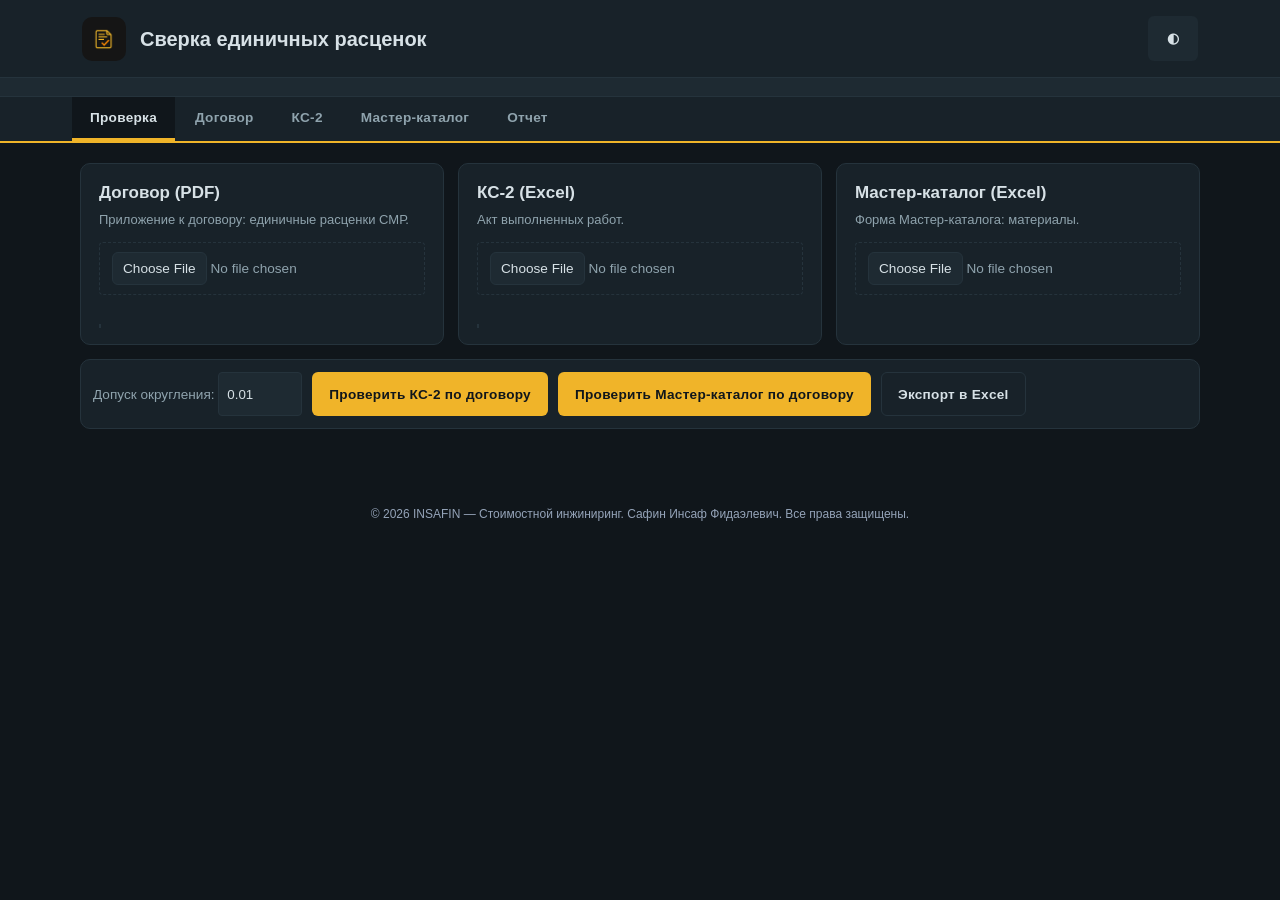
==== index.html @ 6b74dd47 "Parse eight-column contract rate tables" ====
<!DOCTYPE html>
<html lang="ru" data-theme="dark">
<head>
<meta charset="UTF-8">
<meta name="viewport" content="width=device-width, initial-scale=1">
<title>КС-2 - INSAFIN</title><link rel="icon" sizes="any" href="./favicon.ico?v=2">

<link rel="stylesheet" href="css/app.css">
  <link rel="manifest" href="./manifest.json">
  <link rel="icon" type="image/png" href="./icons/icon-192.png">
  <link rel="apple-touch-icon" href="./icons/icon-192.png">
</head>
<body>
<header class="app-header">
  <div class="hdr-row">
    <img src="./icons/icon-192.png" width="44" height="44" alt="" style="border-radius:10px;flex:none;vertical-align:middle">
    <div class="hdr-title">
      <h1>Сверка единичных расценок</h1>
    </div>
    <button id="theme-toggle" class="ghost" title="Светлая / тёмная тема" aria-label="Переключить тему">◐</button>
  </div>
  <div id="statusbar" class="statusbar" hidden></div>
  <nav id="tabs" aria-label="Разделы">
    <button data-tab="check" class="active">Проверка</button>
    <button data-tab="contract">Договор</button>
    <button data-tab="act">КС-2</button>
    <button data-tab="market">Мастер-каталог</button>
    <button data-tab="report">Отчет</button>
  </nav>
</header>

<main>
  <section id="tab-check" class="tab active">
    <div class="upload-grid">
      <div class="card upload">
        <h2>Договор (PDF)</h2>
        <p>Приложение к договору: единичные расценки СМР.</p>
        <input type="file" id="file-contract" accept=".pdf">
        <div id="contract-progress" class="progress"><div></div></div>
        <div id="contract-status" class="status"></div>
        <div id="contract-meta" class="meta"></div>
      </div>
      <div class="card upload">
        <h2>КС-2 (Excel)</h2>
        <p>Акт выполненных работ.</p>
        <input type="file" id="file-act" accept=".xlsx,.xlsm,.xls">
        <div id="act-status" class="status"></div>
        <div id="act-meta" class="meta"></div>
      </div>
      <div class="card upload">
        <h2>Мастер-каталог (Excel)</h2>
        <p>Форма Мастер-каталога: материалы.</p>
        <input type="file" id="file-market" accept=".xlsx,.xlsm,.xls">
        <div id="market-status" class="status"></div>
      </div>
    </div>
    <div class="card check-panel">
      <div class="report-controls">
        <label>Допуск округления: <input type="number" id="tolerance" value="0.01" step="0.001" min="0"></label>
        <button id="btn-check-act">Проверить КС-2 по договору</button>
        <button id="btn-check-market">Проверить Мастер-каталог по договору</button>
        <button id="btn-export" class="ghost">Экспорт в Excel</button>
      </div>
    </div>
  </section>

  <section id="tab-contract" class="tab">
    <div class="card info-card" id="contract-info"></div>
    <div class="chips" id="contract-chips"></div>
    <div class="table-wrap">
      <div class="empty" id="contract-empty"><span class="big">⌂</span>Договор не загружен. Вернитесь на вкладку «Проверка» и загрузите PDF.</div>
      <table id="table-contract" style="display:none"></table>
      <div class="show-more-row"><button id="btn-contract-more" class="ghost" hidden>Показать все</button></div>
    </div>
  </section>

  <section id="tab-act" class="tab">
    <div class="card info-card" id="act-info"></div>
    <div class="hint" id="act-hint" hidden>Сверка не выполнена — статусы появятся после проверки на вкладке «Проверка».</div>
    <div class="chips" id="act-chips"></div>
    <div class="table-wrap">
      <div class="empty" id="act-empty"><span class="big">⌂</span>КС-2 не загружен. Вернитесь на вкладку «Проверка» и загрузите Excel.</div>
      <table id="table-act" style="display:none"></table>
      <div class="show-more-row"><button id="btn-act-more" class="ghost" hidden>Показать все</button></div>
    </div>
  </section>

  <section id="tab-market" class="tab">
    <div class="card info-card" id="market-info"></div>
    <div class="hint" id="market-hint" hidden>Сверка не выполнена — статусы появятся после проверки на вкладке «Проверка».</div>
    <div class="chips" id="market-chips"></div>
    <div class="table-wrap">
      <div class="empty" id="market-empty"><span class="big">⌂</span>Мастер-каталог не загружен. Вернитесь на вкладку «Проверка» и загрузите Excel.</div>
      <table id="table-market" style="display:none"></table>
      <div class="show-more-row"><button id="btn-market-more" class="ghost" hidden>Показать все</button></div>
    </div>
  </section>

  <section id="tab-report" class="tab">
    <div class="report-controls card">
      <select id="status-filter">
        <option value="">Все статусы</option>
        <option value="ОК">ОК</option>
        <option value="ЦЕНА ВЫШЕ ДОГОВОРНОЙ">ЦЕНА ВЫШЕ ДОГОВОРНОЙ</option>
        <option value="not-found">НЕ НАЙДЕНО В ДОГОВОРЕ (ВСЕ)</option>
        <option value="ШИФР НЕ НАЙДЕН">ШИФР НЕ НАЙДЕН (РАСЦЕНКИ)</option>
        <option value="НЕ СОВПАДАЕТ ЕД. ИЗМ.">НЕ СОВПАДАЕТ ЕД. ИЗМ.</option>
        <option value="ТРЕБУЕТ ПРОВЕРКИ ДУБЛЯ">ТРЕБУЕТ ПРОВЕРКИ ДУБЛЯ</option>
        <option value="НЕ УДАЛОСЬ ОПРЕДЕЛИТЬ ЦЕНУ">НЕ УДАЛОСЬ ОПРЕДЕЛИТЬ ЦЕНУ</option>
        <option value="ОТСУТСТВУЕТ ШИФР">ОТСУТСТВУЕТ ШИФР</option>
        <option value="ОТСУТСТВУЕТ ЕД. ИЗМ.">ОТСУТСТВУЕТ ЕД. ИЗМ.</option>
        <option value="ОТСУТСТВУЕТ НАИМЕНОВАНИЕ">ОТСУТСТВУЕТ НАИМЕНОВАНИЕ</option>
        <option value="ПОЗИЦИЯ КП НЕ НАЙДЕНА">ПОЗИЦИЯ КП НЕ НАЙДЕНА</option>
        <option value="ЦЕНА НЕ РАВНА ДОГОВОРНОЙ">ЦЕНА НЕ РАВНА ДОГОВОРНОЙ</option>
      </select>
    </div>
    <div id="summary" class="summary"></div>
    <div class="table-wrap" id="table-wrap">
      <div class="empty" id="empty-state">
        <span class="big">≡</span>
        Отчет ещё не сформирован. Загрузите договор, затем КС-2 или Мастер-каталог,
        и нажмите «Проверить» — расхождения появятся здесь.
      </div>
      <table id="report-table" style="display:none"></table>
    </div>
  </section>
</main>

<script src="vendor/xlsx-js-style.js"></script>
<script type="module" src="js/app.js?v=eight-column-1"></script>
<script>
  if ('serviceWorker' in navigator) navigator.serviceWorker.register('sw.js', { updateViaCache: 'none' })
    .then(reg => {
      reg.addEventListener('updatefound', () => {
        const nw = reg.installing;
        if (nw) nw.addEventListener('statechange', () => { if (nw.state === 'activated') location.reload(); });
      });
      setInterval(() => reg.update().catch(() => {}), 60 * 60 * 1000);
    });
</script>

<footer style="text-align:center;font-size:12px;color:#94a3b8;padding:14px 8px;">© 2026 INSAFIN — Стоимостной инжиниринг. Сафин Инсаф Фидаэлевич. Все права защищены.</footer>
</body>
</html>
---- css/app.css ----
/* Дизайн-система «Тёмный пульт ПТО» — концепция B.
   Тёмная тема по умолчанию, светлая — дубль палитры.
   Фон: изометрическая сетка трубопровода (чертёжная графика, ~6% контраста). */

:root[data-theme="dark"] {
  --bg: #10161b;
  --panel: #182229;
  --panel-2: #1e2a32;
  --tx: #d7e1e6;
  --tx-2: #8fa3ad;
  --tx-3: #5f7280;
  --line: #25333c;
  --line-soft: rgba(37, 51, 60, .6);
  --amber: #f0b429;
  --amber-ink: #10161b;
  --accent: #f0b429;
  --ok: #5dbb7b;   --ok-bg: rgba(93, 187, 123, .1);   --ok-bd: #2c4a38;   --ok-tx: #5dbb7b;
  --warn: #f0b429; --warn-bg: rgba(240, 180, 41, .1);  --warn-bd: #4a3c1c; --warn-tx: #f0b429;
  --err: #e06c5f;  --err-bg: rgba(224, 108, 95, .1);   --err-bd: #4a2c28;  --err-tx: #e06c5f;
  --row-alt: rgba(255, 255, 255, .025);
  --mono: Calibri, "Segoe UI", Arial, sans-serif;
  --sans: "Segoe UI", Roboto, Arial, sans-serif;
  --bg-lines: rgba(215, 225, 230, .035);
}

:root[data-theme="light"] {
  --bg: #f2f4f4;
  --panel: #ffffff;
  --panel-2: #e9eeef;
  --tx: #1a2e38;
  --tx-2: #56686f;
  --tx-3: #8fa0a8;
  --line: #ccd7da;
  --line-soft: #e2e9ea;
  --amber: #b98800;
  --amber-ink: #ffffff;
  --accent: #2c5f7c;
  --ok: #2e7d43;   --ok-bg: #e2f2e6;   --ok-bd: #9ecfae;   --ok-tx: #2e7d43;
  --warn: #8a6400; --warn-bg: #fdf3cf; --warn-bd: #d8b53a; --warn-tx: #8a6400;
  --err: #b93c30;  --err-bg: #fbe7e4;  --err-bd: #dfa49e;  --err-tx: #b93c30;
  --row-alt: rgba(26, 46, 56, .03);
  --mono: Calibri, "Segoe UI", Arial, sans-serif;
  --sans: "Segoe UI", Roboto, Arial, sans-serif;
  --bg-lines: rgba(26, 46, 56, .045);
}

* { box-sizing: border-box; }

html { -webkit-text-size-adjust: 100%; }

body {
  margin: 0;
  font-family: var(--sans);
  color: var(--tx);
  background:
    /* фоновая инженерная сетка без ромбов */
    url("data:image/svg+xml,%3Csvg xmlns='http://www.w3.org/2000/svg' width='160' height='160'%3E%3Cg fill='none' stroke='%237d94a0' stroke-width='1'%3E%3Ccircle cx='40' cy='40' r='6'/%3E%3Ccircle cx='120' cy='120' r='6'/%3E%3Cpath d='M40 34v-8M40 46v8M34 40h-8M46 40h8'/%3E%3Cpath d='M120 114v-8M120 126v8M114 120h-8M126 120h8'/%3E%3Cpath d='M0 20h160M0 80h160M0 140h160M20 0v160M80 0v160M140 0v160' stroke-opacity='.35'/%3E%3C/g%3E%3C/svg%3E") 0 0 / 160px 160px,
    linear-gradient(var(--bg-lines) 1px, transparent 1px) 0 0 / 100% 32px,
    var(--bg);
  background-attachment: fixed;
  line-height: 1.45;
}

/* ── Шапка ──────────────────────────────────────────────────── */

.app-header {
  background: var(--panel);
  border-bottom: 2px solid var(--accent);
  position: sticky;
  top: 0;
  z-index: 10;
}

.hdr-row { display: flex; align-items: center; gap: 14px; padding: 14px 20px 8px; }

.logo {
  width: 34px; height: 34px;
  background: var(--accent);
  border-radius: 4px;
  position: relative;
  flex: none;
}
.logo::after {
  content: "КП";
  position: absolute; inset: 0;
  display: flex; align-items: center; justify-content: center;
  font: 800 12px var(--mono);
  color: var(--amber-ink);
}

.hdr-title { flex: 1; min-width: 0; }
.hdr-title h1 { margin: 0; font-size: .95rem; letter-spacing: .08em; text-transform: uppercase; font-weight: 600; }
.hdr-title .sub { font: .7rem var(--mono); letter-spacing: .2em; color: var(--tx-2); text-transform: uppercase; }

#theme-toggle { flex: none; }

.statusbar {
  display: flex; flex-wrap: wrap; gap: 4px 18px;
  padding: 9px 20px;
  background: var(--panel-2);
  border-top: 1px solid var(--line);
  border-bottom: 1px solid var(--line);
  font: .75rem var(--mono);
  letter-spacing: .04em;
  color: var(--tx-2);
  white-space: nowrap;
  overflow-x: auto;
}
.statusbar b { color: var(--accent); font-weight: 700; }
.statusbar .good { color: var(--ok); }
.statusbar .bad { color: var(--err); }

#tabs { display: flex; gap: 2px; padding: 0 12px; overflow-x: auto; }

#tabs button {
  border: 0;
  background: transparent;
  color: var(--tx-2);
  padding: 10px 18px;
  cursor: pointer;
  font: 600 .85rem var(--sans);
  border-bottom: 2px solid transparent;
  letter-spacing: .02em;
  white-space: nowrap;
}
#tabs button:hover { color: var(--tx); }
#tabs button.active { color: var(--tx); border-color: var(--accent); background: var(--bg); }
#tabs button:focus-visible { outline: 2px solid var(--accent); outline-offset: -2px; }

/* ── Контент ────────────────────────────────────────────────── */

main { padding: 20px 20px 48px; max-width: 1160px; margin: 0 auto; }

.tab { display: none; animation: tab-in .16s ease-out; }
.tab.active { display: block; }
@keyframes tab-in { from { opacity: 0; transform: translateY(4px); } to { opacity: 1; transform: none; } }

.card {
  background: var(--panel);
  border: 1px solid var(--line);
  border-radius: 6px;
  padding: 16px 18px;
  margin-bottom: 14px;
}

.card h2 { margin: 0 0 4px; font-size: .95rem; font-weight: 600; }
.card p { margin: 4px 0 12px; color: var(--tx-2); font-size: .82rem; }

.upload-grid { display: grid; grid-template-columns: repeat(3, 1fr); gap: 14px; margin-bottom: 14px; }
.upload-grid .card { margin-bottom: 0; position: relative; overflow: hidden; }
.upload-grid .card::before {
  content: "";
  position: absolute; inset: 0;
  background: repeating-linear-gradient(45deg, transparent 0 22px, var(--bg-lines) 22px 23px);
  pointer-events: none;
}

input[type=file] {
  display: block;
  width: 100%;
  max-width: 100%;
  margin-bottom: 8px;
  padding: 9px 12px;
  border: 1px dashed var(--line);
  border-radius: 4px;
  background: transparent;
  color: var(--tx-2);
  font-size: .85rem;
}
input[type=file]:hover { border-color: var(--accent); }
input[type=file]:focus-visible { outline: 2px solid var(--accent); }

.status { font-size: .88rem; min-height: 1.2em; margin: 6px 0; white-space: pre-line; }
.status.error { color: var(--err); font-weight: 600; }
.status.success { color: var(--ok); font-weight: 600; }
.status.success::before { content: "✓ "; font-family: var(--mono); }
.status.error::before { content: "✕ "; font-family: var(--mono); }

.meta { color: var(--tx-2); font-size: .78rem; white-space: pre-line; font-family: var(--mono); border-left: 2px solid var(--line); padding: 2px 0 2px 10px; }

.progress { height: 5px; background: var(--line); border-radius: 2px; margin: 8px 0; display: none; overflow: hidden; }
.progress div { height: 100%; background: repeating-linear-gradient(90deg, var(--accent) 0 12px, var(--panel-2) 12px 24px); width: 0; transition: width .2s; }

/* ── Кнопки и контролы ──────────────────────────────────────── */

button {
  background: var(--accent);
  color: var(--amber-ink);
  border: 1px solid transparent;
  border-radius: 4px;
  padding: 9px 16px;
  cursor: pointer;
  font: 600 .85rem var(--sans);
  letter-spacing: .02em;
  transition: filter .15s;
}
button:hover:not(:disabled):not(.ghost) { filter: brightness(1.12); }
button.ghost { background: transparent; border-color: var(--line); color: var(--tx); }
button.ghost:hover:not(:disabled) { border-color: var(--accent); color: var(--accent); }
button:focus-visible { outline: 2px solid var(--accent); outline-offset: 2px; }
button:disabled { opacity: .45; cursor: default; }

.check-panel { padding: 12px; }
.report-controls {
  display: flex; flex-wrap: wrap; gap: 10px; align-items: center;
}
.report-controls label { font-size: .85rem; color: var(--tx-2); }
.report-controls input[type=number] {
  width: 84px; padding: 7px 8px;
  border: 1px solid var(--line); border-radius: 4px;
  background: var(--panel-2); color: var(--tx);
  font-family: var(--mono);
}
.report-controls select {
  padding: 8px 10px; border-radius: 4px;
  border: 1px solid var(--line);
  background: var(--panel-2); color: var(--tx);
  font-size: .85rem;
}

/* ── Информационные карточки страниц ────────────────────────── */

.info-card { padding: 14px 18px; }
.info-card h3 { margin: 0 0 8px; font: .78rem var(--mono); letter-spacing: .12em; text-transform: uppercase; color: var(--tx-2); }
.info-card dl { display: grid; grid-template-columns: repeat(auto-fit, minmax(170px, 1fr)); gap: 10px 20px; margin: 0; }
.info-card dt { font-size: .72rem; color: var(--tx-3); text-transform: uppercase; letter-spacing: .06em; }
.info-card dd { margin: 2px 0 0; font: .88rem var(--mono); color: var(--tx); overflow-wrap: anywhere; }

.hint {
  font-size: .82rem; color: var(--warn-tx);
  background: var(--warn-bg);
  border: 1px solid var(--warn-bd);
  border-radius: 4px;
  padding: 8px 12px;
  margin-bottom: 12px;
}

/* ── Чипы-счётчики ──────────────────────────────────────────── */

.chips { display: flex; flex-wrap: wrap; gap: 8px; margin-bottom: 12px; }

.chip {
  font: .75rem var(--mono);
  padding: 5px 12px;
  border-radius: 3px;
  border: 1px solid var(--line);
  color: var(--tx-2);
  background: var(--panel);
  white-space: nowrap;
}
.chip.ok { color: var(--ok-tx); border-color: var(--ok-bd); background: var(--ok-bg); }
.chip.warn { color: var(--warn-tx); border-color: var(--warn-bd); background: var(--warn-bg); }
.chip.err { color: var(--err-tx); border-color: var(--err-bd); background: var(--err-bg); font-weight: 700; }

.summary { display: flex; flex-wrap: wrap; gap: 8px; margin-bottom: 14px; }
.summary .chip.ok { color: var(--ok-tx); border-color: var(--ok-bd); background: var(--ok-bg); }
.summary .chip.err { color: var(--err-tx); border-color: var(--err-bd); background: var(--err-bg); font-weight: 700; }

/* ── Таблицы ────────────────────────────────────────────────── */

.table-wrap {
  overflow-x: auto;
  border: 1px solid var(--line);
  border-radius: 6px;
  background: var(--panel);
}

table { border-collapse: collapse; width: 100%; font-size: .82rem; }

th, td { border-bottom: 1px solid var(--line-soft); padding: 8px 10px; text-align: left; vertical-align: top; }

th {
  background: var(--panel-2);
  position: sticky; top: 0;
  white-space: nowrap;
  font: .68rem var(--mono);
  letter-spacing: .1em;
  text-transform: uppercase;
  color: var(--tx-2);
  border-bottom: 1px solid var(--line);
}

tbody tr:nth-child(even) td { background: var(--row-alt); }
tbody tr:hover td { background: var(--panel-2); }

td.num { text-align: right; white-space: nowrap; font-family: var(--mono); }
td.code-cell { font-family: var(--mono); font-size: .78rem; }
td.status-cell { white-space: nowrap; }

/* бейджи-статусы */
.badge {
  display: inline-block;
  font: 700 .68rem var(--mono);
  letter-spacing: .04em;
  padding: 2px 8px;
  border-radius: 2px;
  border: 1px solid;
  white-space: nowrap;
}
.badge.ok { color: var(--ok-tx); border-color: var(--ok-bd); background: var(--ok-bg); }
.badge.warn { color: var(--warn-tx); border-color: var(--warn-bd); background: var(--warn-bg); }
.badge.err { color: var(--err-tx); border-color: var(--err-bd); background: var(--err-bg); }
.badge.dim { color: var(--tx-3); border-color: var(--line); }

tr.row-ok { background: var(--ok-bg); }
tr.row-warn { background: var(--warn-bg); }
tr.row-err { background: var(--err-bg); }

/* пустые состояния */
.empty {
  padding: 46px 20px;
  text-align: center;
  color: var(--tx-2);
  font-size: .9rem;
}
.empty .big { display: block; font-family: var(--mono); font-size: 2.2rem; color: var(--tx-3); margin-bottom: 10px; }

.show-more-row { text-align: center; padding: 10px; }

/* ── Адаптив ────────────────────────────────────────────────── */

@media (max-width: 860px) {
  .upload-grid { grid-template-columns: 1fr; }
}

@media (max-width: 560px) {
  main { padding: 12px 10px 36px; }
  .card { padding: 12px; }
  .report-controls { flex-direction: column; align-items: stretch; }
  .report-controls button, .report-controls select { width: 100%; }
  .hdr-row { flex-wrap: wrap; }
}

@media (prefers-reduced-motion: reduce) {
  .tab { animation: none; }
  .progress div, button { transition: none; }
}

/* RNMC visual alignment */
body{background:var(--bg)}.card{border-radius:10px}button,input,select,textarea{border-radius:6px}h1{font-weight:600}

/* RNMC reading scale and quiet surfaces. */
.hdr-row,nav{max-width:1160px;margin-inline:auto}.hdr-title h1{font-size:20px;letter-spacing:0;text-transform:none}.card h2{font-size:17px}.card p,.meta,.status{font-size:13px;line-height:1.55}.upload{background-image:none}.card{box-shadow:none}input::file-selector-button{background:var(--panel-2);color:var(--tx);border:1px solid var(--line);border-radius:6px;padding:8px 10px}button{min-height:44px}input,select{min-height:44px}.info-card dt{color:var(--tx-2);font-size:13px}table{font-size:13px}footer{color:var(--tx-2)}@media(max-width:600px){.hdr-title h1{font-size:17px}.hdr-row{gap:10px}#tabs button{padding-inline:10px}}

#theme-toggle{width:50px;min-width:50px;height:45px;padding:12px 18px;border:0;background:var(--panel-2);color:var(--tx);font:600 14px 'Segoe UI',Arial,sans-serif;line-height:21px}.hdr-row{padding:16px 22px;gap:14px}.hdr-title h1{font-size:20px;font-weight:600}.upload::before,.upload::after{display:none}.card{background-image:none}body{font:15px/1.5 'Segoe UI',Arial,sans-serif}#tabs button{background:none;border-radius:0;border-bottom:3px solid transparent;color:var(--tx-2)}#tabs button.active{border-bottom-color:var(--accent);color:var(--tx)}@media(max-width:600px){.hdr-row{padding:12px}.hdr-title h1{font-size:16px}}
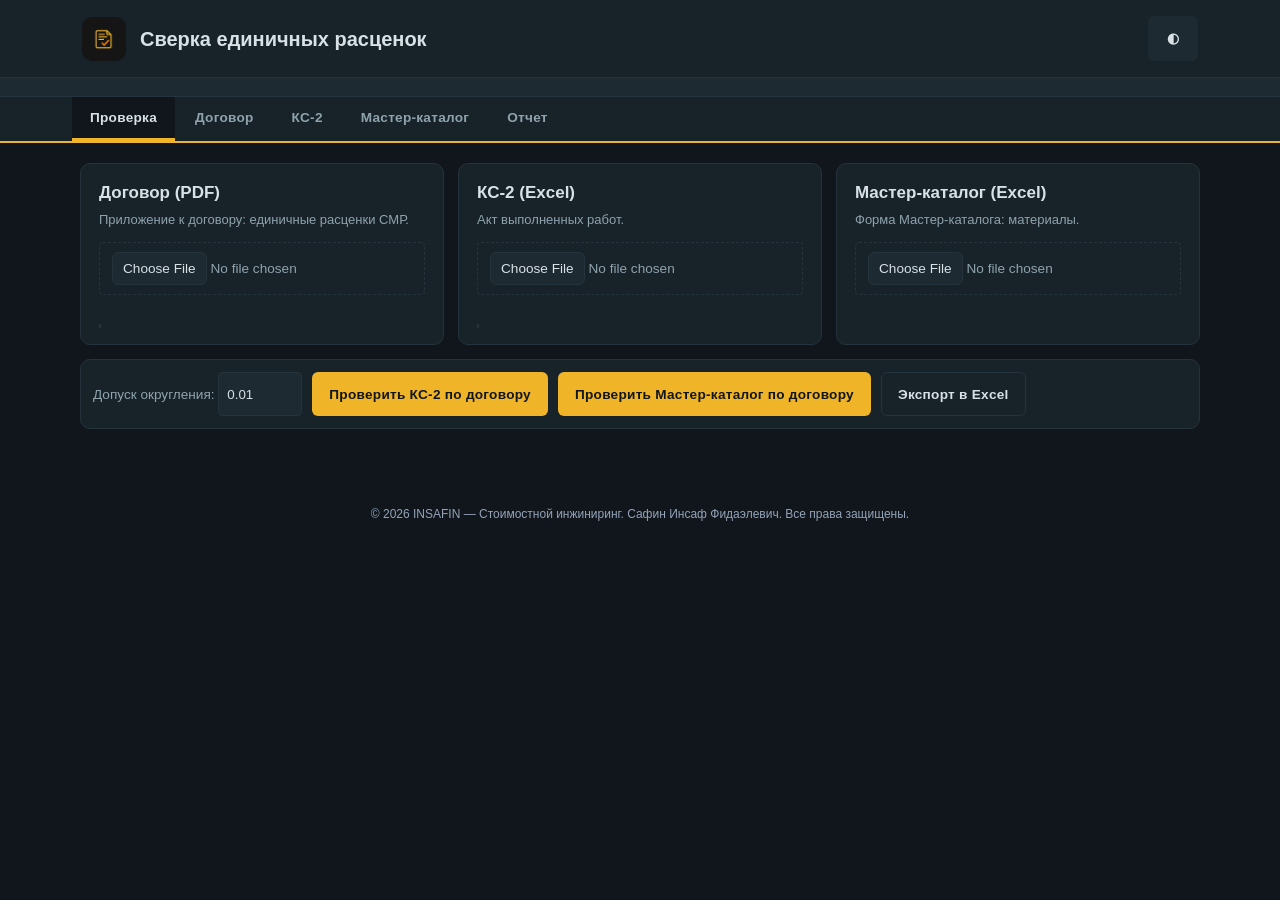
==== commit d062c951: "Parse bare KP positions in contract PDFs" ====
--- a/index.html
+++ b/index.html
@@ -127,7 +127,7 @@
 </main>
 
 <script src="vendor/xlsx-js-style.js"></script>
-<script type="module" src="js/app.js?v=eight-column-1"></script>
+<script type="module" src="js/app.js?v=bare-kp-1"></script>
 <script>
   if ('serviceWorker' in navigator) navigator.serviceWorker.register('sw.js', { updateViaCache: 'none' })
     .then(reg => {
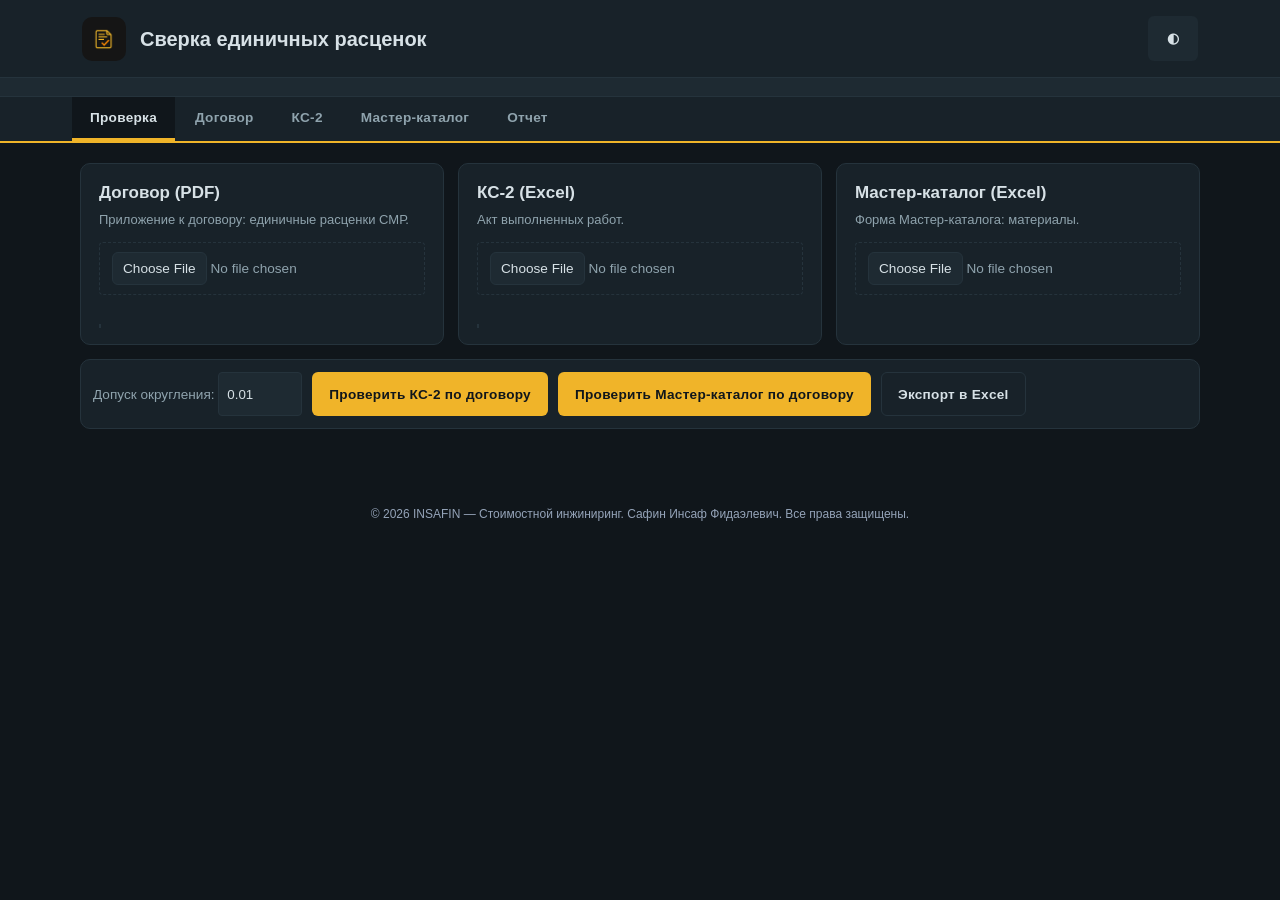
==== commit 40734a8b: "Add all remarks filter to comparison reports" ====
--- a/index.html
+++ b/index.html
@@ -100,6 +100,7 @@
     <div class="report-controls card">
       <select id="status-filter">
         <option value="">Все статусы</option>
+        <option value="errors">Все замечания (ошибки)</option>
         <option value="ОК">ОК</option>
         <option value="ЦЕНА ВЫШЕ ДОГОВОРНОЙ">ЦЕНА ВЫШЕ ДОГОВОРНОЙ</option>
         <option value="not-found">НЕ НАЙДЕНО В ДОГОВОРЕ (ВСЕ)</option>
@@ -127,7 +128,7 @@
 </main>
 
 <script src="vendor/xlsx-js-style.js"></script>
-<script type="module" src="js/app.js?v=bare-kp-1"></script>
+<script type="module" src="js/app.js?v=report-errors-1"></script>
 <script>
   if ('serviceWorker' in navigator) navigator.serviceWorker.register('sw.js', { updateViaCache: 'none' })
     .then(reg => {
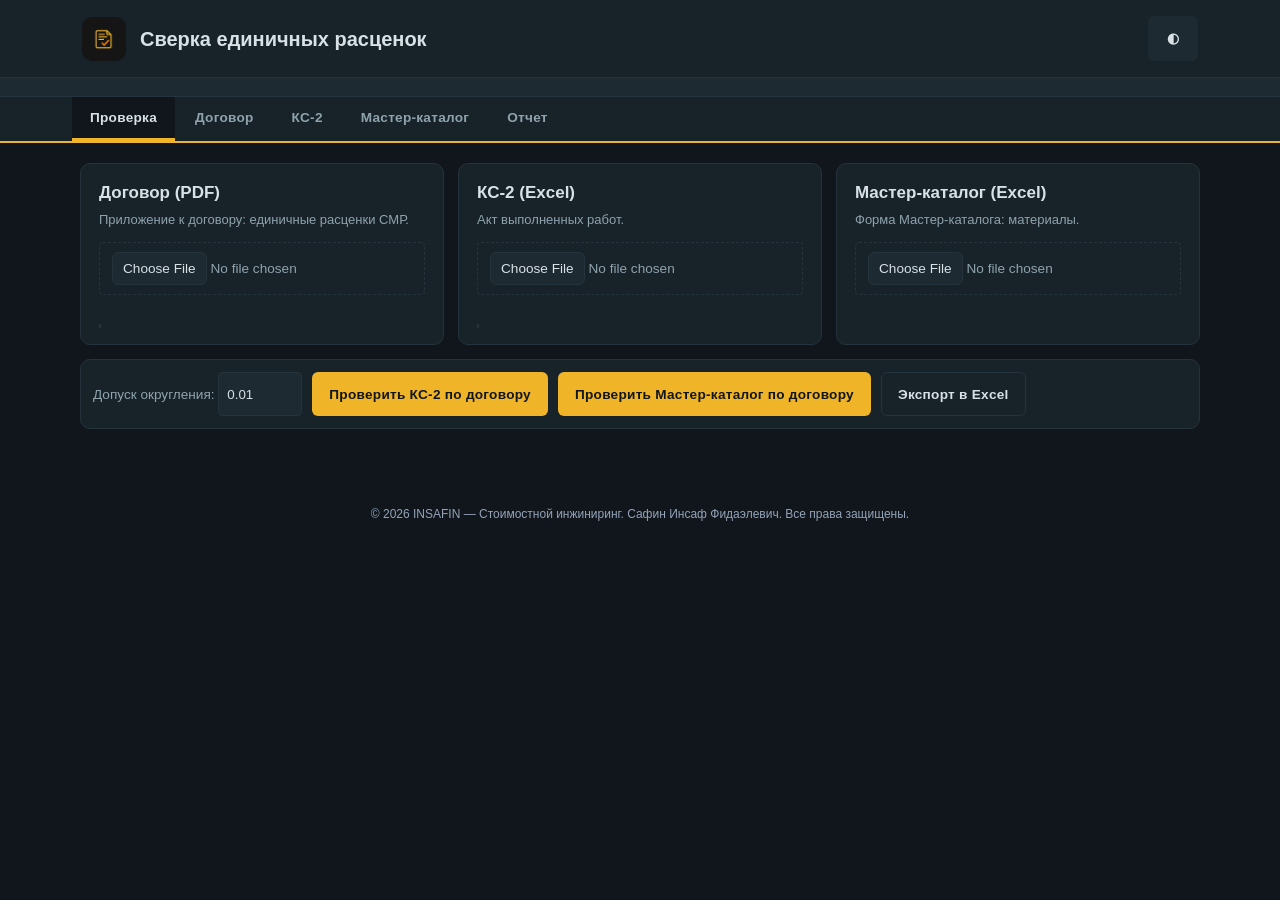
==== commit b7962438: "Refresh PWA shell online and retain offline fallback" ====
--- a/index.html
+++ b/index.html
@@ -128,16 +128,21 @@
 </main>
 
 <script src="vendor/xlsx-js-style.js"></script>
-<script type="module" src="js/app.js?v=report-errors-1"></script>
+<script type="module" src="js/app.js?v=online-update-1"></script>
 <script>
-  if ('serviceWorker' in navigator) navigator.serviceWorker.register('sw.js', { updateViaCache: 'none' })
-    .then(reg => {
-      reg.addEventListener('updatefound', () => {
-        const nw = reg.installing;
-        if (nw) nw.addEventListener('statechange', () => { if (nw.state === 'activated') location.reload(); });
+  if ('serviceWorker' in navigator) {
+    let refreshing = false;
+    navigator.serviceWorker.addEventListener('controllerchange', () => {
+      if (refreshing) return;
+      refreshing = true;
+      location.reload();
+    });
+    navigator.serviceWorker.register('sw.js', { updateViaCache: 'none' })
+      .then(reg => {
+        reg.update().catch(() => {});
+        setInterval(() => reg.update().catch(() => {}), 60 * 60 * 1000);
       });
-      setInterval(() => reg.update().catch(() => {}), 60 * 60 * 1000);
-    });
+  }
 </script>
 
 <footer style="text-align:center;font-size:12px;color:#94a3b8;padding:14px 8px;">© 2026 INSAFIN — Стоимостной инжиниринг. Сафин Инсаф Фидаэлевич. Все права защищены.</footer>
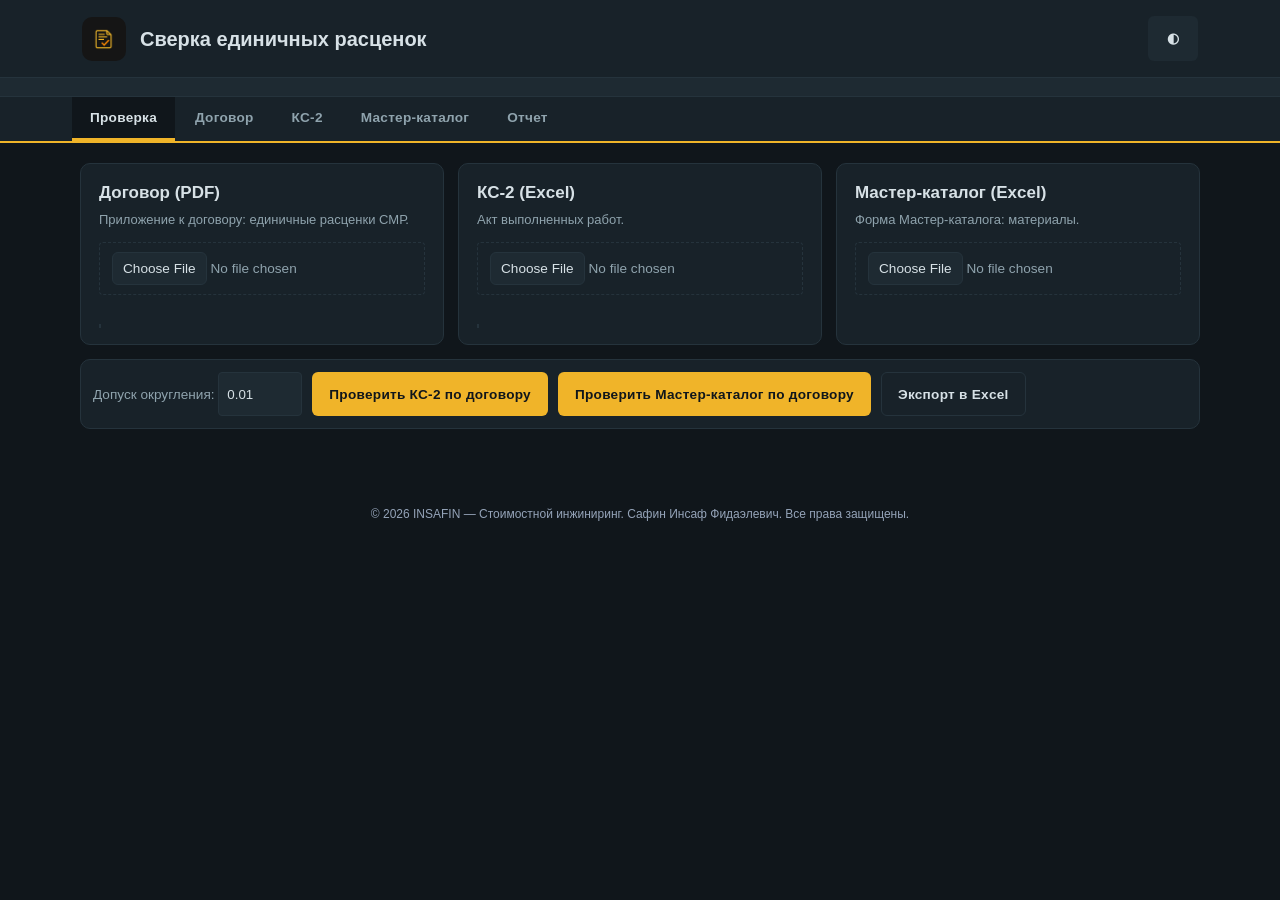
==== commit 797d22e0: "Recognize compact 14-column KS-2 act headers" ====
--- a/index.html
+++ b/index.html
@@ -128,7 +128,7 @@
 </main>
 
 <script src="vendor/xlsx-js-style.js"></script>
-<script type="module" src="js/app.js?v=online-update-1"></script>
+<script type="module" src="js/app.js?v=act-14col-1"></script>
 <script>
   if ('serviceWorker' in navigator) {
     let refreshing = false;
@@ -148,3 +148,4 @@
 <footer style="text-align:center;font-size:12px;color:#94a3b8;padding:14px 8px;">© 2026 INSAFIN — Стоимостной инжиниринг. Сафин Инсаф Фидаэлевич. Все права защищены.</footer>
 </body>
 </html>
+
